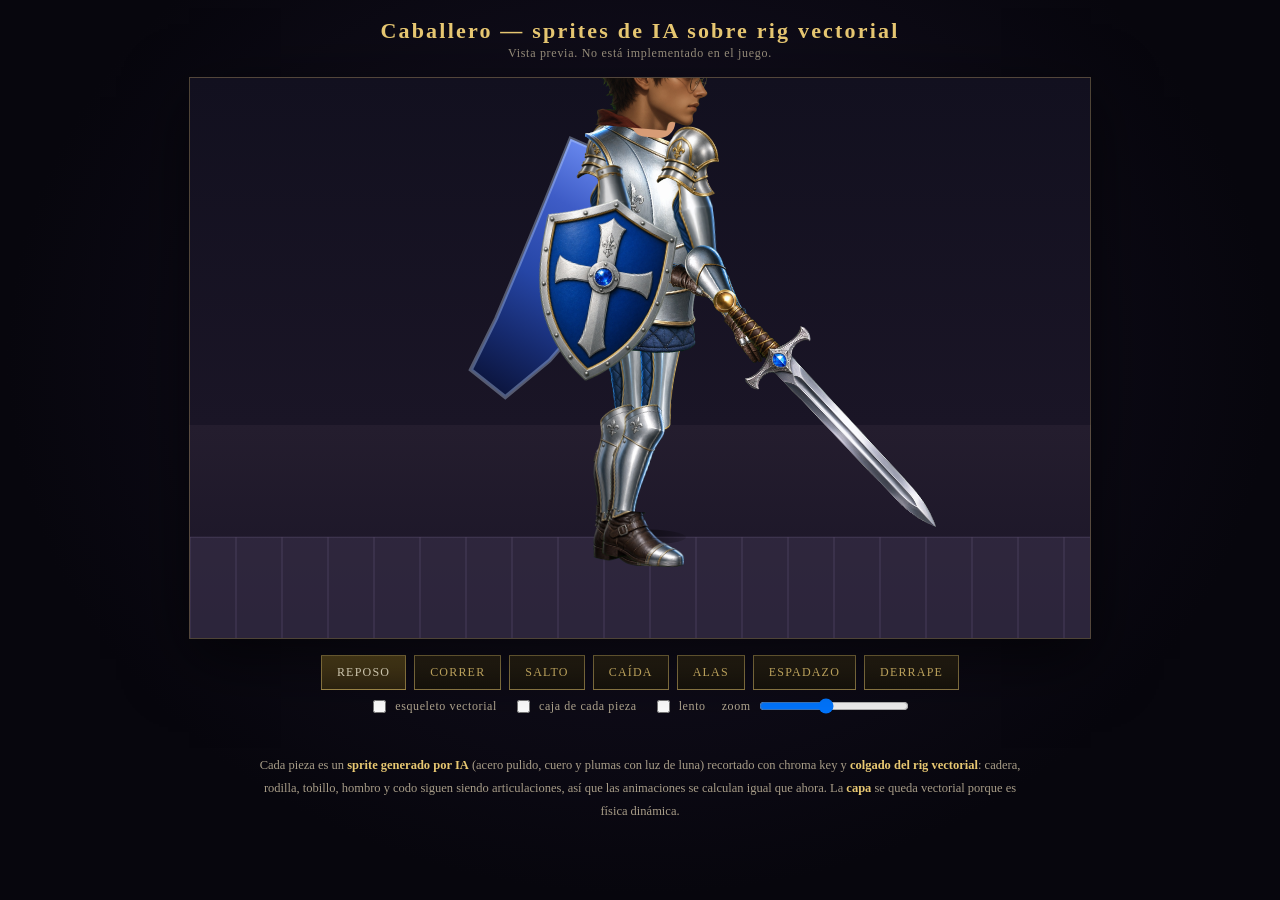
==== preview/caballero.html @ 8b185094 "Vista previa (NO implementada): caballero con sprites de IA sobre el rig vectorial - preview/caballe" ====
<!DOCTYPE html>
<html lang="es">
<head>
<meta charset="UTF-8" />
<meta name="viewport" content="width=device-width, initial-scale=1" />
<title>Vista previa — Caballero con sprites de IA</title>
<style>
  :root { --gold:#e8c872; --ivory:#f4efe4; }
  * { box-sizing: border-box; }
  body {
    margin: 0; min-height: 100vh;
    background: radial-gradient(ellipse at 50% 40%, #171226 0%, #07060d 70%);
    color: var(--ivory);
    font-family: Cinzel, Palatino, "Times New Roman", serif;
    display: flex; flex-direction: column; align-items: center;
    padding: 18px 14px 40px;
  }
  h1 { font-size: 22px; letter-spacing: .1em; margin: 0 0 2px; color: var(--gold); }
  .sub { font-size: 12px; color: #9c927f; margin: 0 0 16px; letter-spacing: .06em; }
  .stage {
    position: relative;
    border: 1px solid rgba(232,200,114,.28);
    box-shadow: 0 20px 60px rgba(0,0,0,.6);
    background:
      linear-gradient(180deg, #12101f 0%, #1a1526 62%, #241d2e 62%, #191426 100%);
  }
  canvas { display: block; width: min(94vw, 900px); height: auto; }
  .panel {
    display: flex; flex-wrap: wrap; gap: 8px; justify-content: center;
    margin: 16px 0 6px; max-width: 900px;
  }
  button {
    appearance: none; cursor: pointer;
    border: 1px solid rgba(232,200,114,.55);
    background: linear-gradient(180deg, #2c2416, #16120b);
    color: var(--gold);
    font-family: inherit; font-size: 12px; letter-spacing: .1em;
    text-transform: uppercase; padding: 9px 15px;
  }
  button.on { background: linear-gradient(180deg, #5c4a1e, #2e2410); color: #fff6d8; }
  .row { display: flex; gap: 16px; align-items: center; flex-wrap: wrap; justify-content: center;
         font-size: 12px; color: #b3a891; letter-spacing: .05em; }
  label { display: flex; gap: 6px; align-items: center; cursor: pointer; }
  input[type=range] { width: 150px; }
  .legend { max-width: 780px; margin-top: 18px; font-size: 12.5px; line-height: 1.85;
            color: #a89d88; text-align: center; }
  .legend b { color: var(--gold); font-weight: 600; }
  .warn { color: #d99; font-size: 12px; margin-top: 8px; }
</style>
</head>
<body>
  <h1>Caballero — sprites de IA sobre rig vectorial</h1>
  <p class="sub">Vista previa. No está implementado en el juego.</p>

  <div class="stage"><canvas id="cv" width="900" height="560"></canvas></div>

  <div class="panel" id="anims"></div>
  <div class="row">
    <label><input type="checkbox" id="skel" /> esqueleto vectorial</label>
    <label><input type="checkbox" id="boxes" /> caja de cada pieza</label>
    <label><input type="checkbox" id="slow" /> lento</label>
    <label>zoom <input type="range" id="zoom" min="4" max="13" step="0.5" value="8" /></label>
  </div>
  <p class="warn" id="warn"></p>

  <p class="legend">
    Cada pieza es un <b>sprite generado por IA</b> (acero pulido, cuero y plumas con
    luz de luna) recortado con chroma key y <b>colgado del rig vectorial</b>: cadera,
    rodilla, tobillo, hombro y codo siguen siendo articulaciones, así que las
    animaciones se calculan igual que ahora. La <b>capa</b> se queda vectorial porque
    es física dinámica.
  </p>

<script>
(() => {
  "use strict";
  const cv = document.getElementById("cv");
  const ctx = cv.getContext("2d");
  const W = cv.width, H = cv.height;

  // --- Constantes del rig, iguales a las del juego --------------------
  const THIGH = 15, SHIN = 12.5, UPPER_ARM = 10, FOREARM = 9;
  const SH_Y = -13, HIP_Y = -30;

  // --- Piezas: recorte en el PNG + tamaño y ancla en el rig ----------
  // box = [sx, sy, sw, sh] del contenido dentro del PNG de 1024.
  // ax/ay = punto de anclaje (0..1) que se pega a la articulación.
  const PARTS = {
    coraza:    { file:"parte-coraza.png",    box:[286,94,449,810],  h:29,   ax:.50, ay:.66, flip:true },
    brazo:     { file:"parte-brazo.png",     box:[320,74,323,873],  h:13.5, ax:.50, ay:.06 },
    antebrazo: { file:"parte-antebrazo.png", box:[379,44,261,937],  h:16.5, ax:.50, ay:.08 },
    muslo:     { file:"parte-muslo.png",     box:[358,48,324,924],  h:17.5, ax:.50, ay:.05, flip:true },
    greba:     { file:"parte-greba.png",     box:[358,78,371,640],  h:15.5, ax:.45, ay:.10 },
    bota:      { file:"parte-greba.png",     box:[358,700,371,225], h:6.5,  ax:.36, ay:.06 },
    escudo:    { file:"parte-escudo.png",    box:[188,45,646,898],  h:23,   ax:.50, ay:.50 },
    espada:    { file:"parte-espada.png",    box:[19,366,985,246],  w:40,   ax:.18, ay:.50 },
    ala:       { file:"parte-ala.png",       box:[34,100,950,812],  w:46,   ax:.93, ay:.72 },
    cabeza:    { file:"parte-cabeza.png",    box:[0,20,1024,760],   w:22,   ax:.50, ay:.51 },
    hombrera:  { file:"parte-hombrera.png",  box:null,              w:10,   ax:.50, ay:.62 },
  };

  let pending = 0, failed = [];
  for (const k in PARTS) {
    const p = PARTS[k];
    if (p.img) continue;
    const shared = Object.values(PARTS).find(o => o.file === p.file && o.img);
    if (shared) { p.img = shared.img; continue; }
    const im = new Image();
    pending++;
    im.onload = () => { pending--; };
    im.onerror = () => { pending--; failed.push(p.file); };
    im.src = "sprites/" + p.file;
    p.img = im;
  }

  // Dibuja una pieza anclada en el origen actual del contexto.
  function part(key, dim) {
    const p = PARTS[key];
    const im = p.img;
    if (!im || !im.complete || !im.naturalWidth) return;
    const box = p.box || [0, 0, im.naturalWidth, im.naturalHeight];
    const [sx, sy, sw, sh] = box;
    const dw = p.w != null ? p.w : p.h * sw / sh;
    const dh = p.h != null ? p.h : p.w * sh / sw;
    const dx = -p.ax * dw, dy = -p.ay * dh;
    ctx.save();
    if (p.flip) ctx.scale(-1, 1);
    const fx = p.flip ? -(dx + dw) : dx;      // al espejar, recolocar en X
    if (dim) {
      // Pieza lejana: más oscura y desaturada. Con filter, no con
      // composite, para no teñir lo que ya está dibujado detrás.
      ctx.filter = `brightness(${(1 - dim * .45).toFixed(3)}) saturate(${(1 - dim * .35).toFixed(3)})`;
    }
    ctx.drawImage(im, sx, sy, sw, sh, fx, dy, dw, dh);
    ctx.restore();
    if (showBoxes) {
      ctx.save();
      if (p.flip) ctx.scale(-1, 1);
      ctx.strokeStyle = "rgba(120,220,255,.55)";
      ctx.lineWidth = .25;
      ctx.strokeRect(fx, dy, dw, dh);
      ctx.restore();
    }
  }

  // --- Rig: mismos ángulos y misma convención que el juego -----------
  // Rodilla POSITIVA = flexión, el pie queda detrás de la rodilla.
  const rig = {
    lean:.05, crouch:0, bob:0,
    hipF:.07, kneeF:.14, ankleF:0,
    hipB:-.07, kneeB:.14, ankleB:0,
    shF:-.2, elF:-.4, shB:-.1, elB:-1.15,
    head:.02, grip:1.35, wing:0,
  };
  const clamp = (v,a,b) => v < a ? a : v > b ? b : v;
  const approach = (cur, tgt, rate, dt) => cur + (tgt - cur) * (1 - Math.exp(-rate * dt));

  let mode = "idle", t = 0, ph = 0, attack = 0, land = 0;

  function updateRig(dt) {
    t += dt;
    const run = mode === "run";
    const air = mode === "rise" || mode === "fall" || mode === "wings";
    const slide = mode === "dash";
    ph += dt * (run ? 10 : 6);
    if (mode === "attack") {
      attack -= dt;
      if (attack <= 0) attack = .28;          // repite el golpe en bucle
    } else attack = 0;

    let lean = .05, crouch = 0;
    let hipF = .07, kneeF = .14, hipB = -.07, kneeB = .14;
    let shF = -.2, elF = -.4, shB = -.1, elB = -1.15, head = .02;

    if (!slide && !air && !run) {             // reposo: respiración
      const br = Math.sin(t * 2.2);
      crouch = .04 + br * .03;
      head += br * .04; shF += br * .05; shB -= br * .05; lean += br * .02;
    }

    if (slide) {
      crouch = 1; lean = .85;
      hipF = 1.35; kneeF = .25; hipB = .35; kneeB = 1.9;
      shF = .75; elF = -.2; shB = .35; elB = -1.3; head = -.34;
    } else if (air) {
      const rising = mode === "rise" || mode === "wings";
      lean = rising ? .13 : -.03;
      hipF = rising ? .66 : .38; kneeF = rising ? 1 : .5;
      hipB = rising ? -.3 : -.52; kneeB = rising ? .6 : 1;
      shF = rising ? -.75 : .15; elF = -.5; shB = -.05; elB = -1.1;
      head = rising ? -.07 : .06;
    } else if (run) {
      const s = Math.sin(ph);
      lean = .17;
      hipF = .5 * s;  kneeF = .65 - .4 * s;
      hipB = -.5 * s; kneeB = .65 + .4 * s;
      shF = -.2 - .34 * s;
      elF = -.4 - .18 * (.5 + .5 * Math.cos(ph));
      shB = -.1 + .1 * s;
      elB = -1.15; head = .05;
    }

    if (attack > 0) {                          // 3 fases del espadazo
      const k0 = clamp(1 - attack / .28, 0, 1);
      if (k0 < .2) {
        const a = k0 / .2;
        shF = .4 + a * 1.0; elF = -.5 - a * .7;
        lean -= a * .12; head -= a * .08; shB += a * .3;
        crouch = Math.max(crouch, a * .15);
      } else if (k0 < .55) {
        const k = (k0 - .2) / .35, e = Math.sin(k * Math.PI);
        shF = 1.4 - k * 2.7; elF = -1.2 + k * 1.0;
        lean += .18 * e; head += .12 * e;
        crouch = Math.max(crouch, .12 * e);
        kneeF += .25 * e;
      } else {
        const k = (k0 - .55) / .45;
        shF = -1.3 + k * .5; elF = -.2 - k * .3;
        lean -= (1 - k) * .06;
      }
    }

    const rate = 17;
    rig.lean  = approach(rig.lean, lean, rate, dt);
    rig.crouch= approach(rig.crouch, crouch, slide ? 26 : 13, dt);
    rig.hipF  = approach(rig.hipF, hipF, rate, dt);
    rig.kneeF = approach(rig.kneeF, kneeF, rate, dt);
    rig.hipB  = approach(rig.hipB, hipB, rate, dt);
    rig.kneeB = approach(rig.kneeB, kneeB, rate, dt);
    rig.shF   = approach(rig.shF, shF, attack > 0 ? 34 : rate, dt);
    rig.elF   = approach(rig.elF, elF, attack > 0 ? 34 : rate, dt);
    rig.shB   = approach(rig.shB, shB, rate, dt);
    rig.elB   = approach(rig.elB, elB, rate, dt);
    rig.head  = approach(rig.head, head, 12, dt);
    rig.grip  = approach(rig.grip, attack > 0 ? .35 : 1.35, 26, dt);
    rig.ankleF= approach(rig.ankleF, clamp(-(rig.hipF + rig.kneeF) * .55, -.5, .5), rate, dt);
    rig.ankleB= approach(rig.ankleB, clamp(-(rig.hipB + rig.kneeB) * .55, -.5, .5), rate, dt);
    rig.bob   = run ? Math.abs(Math.sin(ph)) * 1.5 : Math.sin(t * 3) * .4;
    rig.wing  = approach(rig.wing, mode === "wings" ? 1 : 0, 9, dt);
  }

  // --- Piezas compuestas ---------------------------------------------
  function leg(front) {
    const dim = front ? 0 : .34;
    const hip  = front ? rig.hipF : rig.hipB;
    const knee = front ? rig.kneeF : rig.kneeB;
    const ank  = front ? rig.ankleF : rig.ankleB;
    ctx.save();
    ctx.rotate(hip);
    part("muslo", dim);
    ctx.translate(0, THIGH); ctx.rotate(knee);
    part("greba", dim);
    ctx.translate(0, SHIN); ctx.rotate(ank);
    part("bota", dim);
    ctx.restore();
  }

  function arm(sh, el, dim, hand) {
    ctx.save();
    ctx.rotate(sh);
    part("brazo", dim);
    ctx.translate(0, UPPER_ARM); ctx.rotate(el);
    part("antebrazo", dim);
    ctx.translate(0, FOREARM);
    if (hand) hand();
    ctx.restore();
  }

  // Capa: sigue siendo vectorial (física dinámica).
  const CAPE_LEN = [9, 8.5, 8, 7], CAPE_W = [13, 12.5, 11, 8.5, 5.5];
  const capeAng = [.3,.12,.09,.06], capeVel = [0,0,0,0];
  function updateCape(dt) {
    const target = [.30 + rig.lean * .5, .12, .09, .06];
    const wind = mode === "run" ? .5 : mode === "dash" ? 1.1 : .16;
    for (let i = 0; i < capeAng.length; i++) {
      const tg = target[i] + Math.sin(t * (2.3 + i * .7) + i) * wind * .32;
      capeVel[i] += (tg - capeAng[i]) * 26 * dt;
      capeVel[i] *= Math.exp(-6 * dt);
      capeAng[i] += capeVel[i] * dt;
    }
  }
  function cape() {
    const pts = []; let cx = -3.5, cy = SH_Y - 1, ang = 0;
    for (let i = 0; i < CAPE_LEN.length; i++) {
      ang += capeAng[i];
      pts.push({ x: cx, y: cy, ang });
      cx += -Math.sin(ang) * CAPE_LEN[i];
      cy += Math.cos(ang) * CAPE_LEN[i];
    }
    pts.push({ x: cx, y: cy, ang });
    const L = [], R = [];
    for (let i = 0; i < pts.length; i++) {
      const w = CAPE_W[i] / 2, nx = Math.cos(pts[i].ang), ny = Math.sin(pts[i].ang);
      L.push([pts[i].x - nx * w, pts[i].y - ny * w]);
      R.push([pts[i].x + nx * w, pts[i].y + ny * w]);
    }
    const tip = pts[pts.length - 1];
    const g = ctx.createLinearGradient(-3.5, SH_Y - 1, tip.x, tip.y);
    g.addColorStop(0, "#6a8af0"); g.addColorStop(.25, "#3e5cc6");
    g.addColorStop(.55, "#2646a6"); g.addColorStop(.8, "#162a6e");
    g.addColorStop(1, "#0c1640");
    ctx.beginPath();
    ctx.moveTo(L[0][0], L[0][1]);
    for (let i = 1; i < L.length; i++) ctx.lineTo(L[i][0], L[i][1]);
    for (let i = R.length - 1; i >= 0; i--) ctx.lineTo(R[i][0], R[i][1]);
    ctx.closePath();
    ctx.fillStyle = g; ctx.fill();
    ctx.strokeStyle = "rgba(200,222,255,.35)"; ctx.lineWidth = .5; ctx.stroke();
  }

  function wing(far) {
    const a = rig.wing;
    if (a < .02) return;
    const beat = Math.sin(t * 7) * .18;
    ctx.save();
    ctx.translate(-4, SH_Y - 2);
    ctx.rotate(-.28 + beat + (far ? .16 : 0));
    ctx.globalAlpha = a * (far ? .72 : 1);
    ctx.scale(far ? .88 : 1, far ? .88 : 1);
    // Resplandor santo detrás de las plumas.
    ctx.save();
    ctx.globalCompositeOperation = "screen";
    const hg = ctx.createRadialGradient(-16, -6, 1, -16, -6, 34);
    hg.addColorStop(0, "rgba(255,246,214,.42)");
    hg.addColorStop(1, "rgba(255,214,120,0)");
    ctx.fillStyle = hg; ctx.fillRect(-52, -40, 76, 76);
    ctx.restore();
    part("ala", far ? .3 : 0);
    ctx.restore();
  }

  // --- Ensamblaje: de atrás hacia adelante ---------------------------
  let showSkel = false, showBoxes = false;

  function drawKnight() {
    // Cadera desde el alcance de la pierna más estirada (igual que el juego).
    const reach = (h, k) => THIGH * Math.cos(h) + SHIN * Math.cos(h + k) + 2.6;
    let pelvisY = HIP_Y + rig.bob * .4;
    const grounded = !(mode === "rise" || mode === "fall" || mode === "wings");
    if (grounded) pelvisY = -Math.max(reach(rig.hipF, rig.kneeF), reach(rig.hipB, rig.kneeB));
    const torsoY = pelvisY - 3;

    wing(true);                                   // ala lejana

    ctx.save(); ctx.translate(0, torsoY); ctx.rotate(rig.lean);
    cape();
    ctx.restore();

    ctx.save(); ctx.translate(-2.4, pelvisY); leg(false); ctx.restore();
    ctx.save(); ctx.translate(2.8, pelvisY);  leg(true);  ctx.restore();

    ctx.save(); ctx.translate(0, torsoY); ctx.rotate(rig.lean);

    // Hombro lejano y su brazo con el escudo.
    ctx.save(); ctx.translate(-4.6, SH_Y); part("hombrera", .34); ctx.restore();
    part("coraza", 0);
    ctx.save(); ctx.translate(-4.6, SH_Y + .6);
    arm(rig.shB, rig.elB, .3, () => {
      ctx.save();
      ctx.translate(0, -FOREARM * .45);
      ctx.rotate(-(rig.shB + rig.elB) + .12);
      ctx.translate(-5.5, 4);
      part("escudo", 0);
      ctx.restore();
    });
    ctx.restore();

    // Cabeza, luego brazo cercano, luego hombrera encima.
    ctx.save();
    ctx.translate(.6, SH_Y - 13); ctx.rotate(rig.head);
    ctx.fillStyle = "#d79c76";                    // cuello vectorial
    ctx.beginPath(); ctx.roundRect(-2.6, 2, 5.6, 7, 2); ctx.fill();
    part("cabeza", 0);
    ctx.restore();

    ctx.save(); ctx.translate(5.4, SH_Y + .8);
    arm(rig.shF, rig.elF, 0, () => {
      ctx.save();
      ctx.translate(1.2, 3); ctx.rotate(rig.grip);
      part("espada", 0);
      ctx.restore();
    });
    ctx.restore();

    ctx.save(); ctx.translate(5.4, SH_Y); part("hombrera", 0); ctx.restore();
    ctx.restore();

    wing(false);                                  // ala cercana

    if (showSkel) skeleton(pelvisY, torsoY);
  }

  function skeleton(pelvisY, torsoY) {
    const bone = (x1,y1,x2,y2) => { ctx.beginPath(); ctx.moveTo(x1,y1); ctx.lineTo(x2,y2); ctx.stroke(); };
    const joint = (x,y) => { ctx.beginPath(); ctx.arc(x,y,.85,0,7); ctx.fill(); };
    ctx.save();
    ctx.strokeStyle = "rgba(255,90,90,.9)"; ctx.lineWidth = .45;
    ctx.fillStyle = "rgba(255,220,90,.95)";
    // Piernas.
    for (const [ox, hip, knee, ank] of [
      [-2.4, rig.hipB, rig.kneeB, rig.ankleB],
      [ 2.8, rig.hipF, rig.kneeF, rig.ankleF],
    ]) {
      const kx = ox - Math.sin(hip) * THIGH, ky = pelvisY + Math.cos(hip) * THIGH;
      const ax = kx - Math.sin(hip + knee) * SHIN, ay = ky + Math.cos(hip + knee) * SHIN;
      bone(ox, pelvisY, kx, ky); bone(kx, ky, ax, ay);
      joint(ox, pelvisY); joint(kx, ky); joint(ax, ay);
    }
    // Torso y brazos.
    ctx.save(); ctx.translate(0, torsoY); ctx.rotate(rig.lean);
    bone(0, 0, 0, SH_Y);
    for (const [ox, sh, el] of [[-4.6, rig.shB, rig.elB], [5.4, rig.shF, rig.elF]]) {
      const ex = ox - Math.sin(sh) * UPPER_ARM, ey = SH_Y + Math.cos(sh) * UPPER_ARM;
      const hx = ex - Math.sin(sh + el) * FOREARM, hy = ey + Math.cos(sh + el) * FOREARM;
      bone(ox, SH_Y, ex, ey); bone(ex, ey, hx, hy);
      joint(ox, SH_Y); joint(ex, ey); joint(hx, hy);
    }
    joint(.6, SH_Y - 8.5);
    ctx.restore();
    ctx.restore();
  }

  // --- Escena --------------------------------------------------------
  const zoomEl = document.getElementById("zoom");
  const slowEl = document.getElementById("slow");
  const warnEl = document.getElementById("warn");
  document.getElementById("skel").onchange = (e) => showSkel = e.target.checked;
  document.getElementById("boxes").onchange = (e) => showBoxes = e.target.checked;

  const MODES = [
    ["idle", "reposo"], ["run", "correr"], ["rise", "salto"],
    ["fall", "caída"], ["wings", "alas"], ["attack", "espadazo"], ["dash", "derrape"],
  ];
  const bar = document.getElementById("anims");
  const btns = {};
  for (const [id, label] of MODES) {
    const b = document.createElement("button");
    b.textContent = label;
    b.onclick = () => {
      mode = id; ph = 0;
      for (const k in btns) btns[k].classList.toggle("on", k === id);
    };
    bar.appendChild(b); btns[id] = b;
  }
  btns.idle.classList.add("on");

  let last = 0;
  function frame(ts) {
    let dt = last ? (ts - last) / 1000 : .016;
    last = ts;
    if (dt > .05) dt = .05;
    if (slowEl.checked) dt *= .35;
    updateRig(dt);
    updateCape(dt);

    ctx.setTransform(1, 0, 0, 1, 0, 0);
    ctx.clearRect(0, 0, W, H);
    // Suelo de adoquín tenue como referencia de escala.
    const zoom = Number(zoomEl.value);
    const groundY = H * .82;
    ctx.fillStyle = "rgba(60,52,78,.55)";
    ctx.fillRect(0, groundY, W, H - groundY);
    ctx.strokeStyle = "rgba(120,108,150,.35)"; ctx.lineWidth = 1;
    for (let x = (-(ts * .0) % 46); x < W; x += 46) {
      ctx.beginPath(); ctx.moveTo(x, groundY); ctx.lineTo(x, H); ctx.stroke();
    }
    ctx.beginPath(); ctx.moveTo(0, groundY); ctx.lineTo(W, groundY); ctx.stroke();

    // Sombra bajo los pies.
    ctx.save();
    ctx.translate(W / 2, groundY);
    const sg = ctx.createRadialGradient(0, 0, 1, 0, 0, 60 * zoom / 8);
    sg.addColorStop(0, "rgba(0,0,0,.5)"); sg.addColorStop(1, "rgba(0,0,0,0)");
    ctx.fillStyle = sg;
    ctx.beginPath(); ctx.ellipse(0, 0, 46 * zoom / 8, 8 * zoom / 8, 0, 0, 7); ctx.fill();
    ctx.restore();

    // El héroe: pies en el suelo, escalado por el zoom.
    ctx.save();
    ctx.translate(W / 2, groundY);
    ctx.scale(zoom, zoom);
    if (!grounded()) ctx.translate(0, -3);
    drawKnight();
    ctx.restore();

    if (pending === 0 && failed.length) {
      warnEl.textContent = "No cargaron: " + failed.join(", ");
    }
    requestAnimationFrame(frame);
  }
  const grounded = () => !(mode === "rise" || mode === "fall" || mode === "wings");
  requestAnimationFrame(frame);
})();
</script>
</body>
</html>
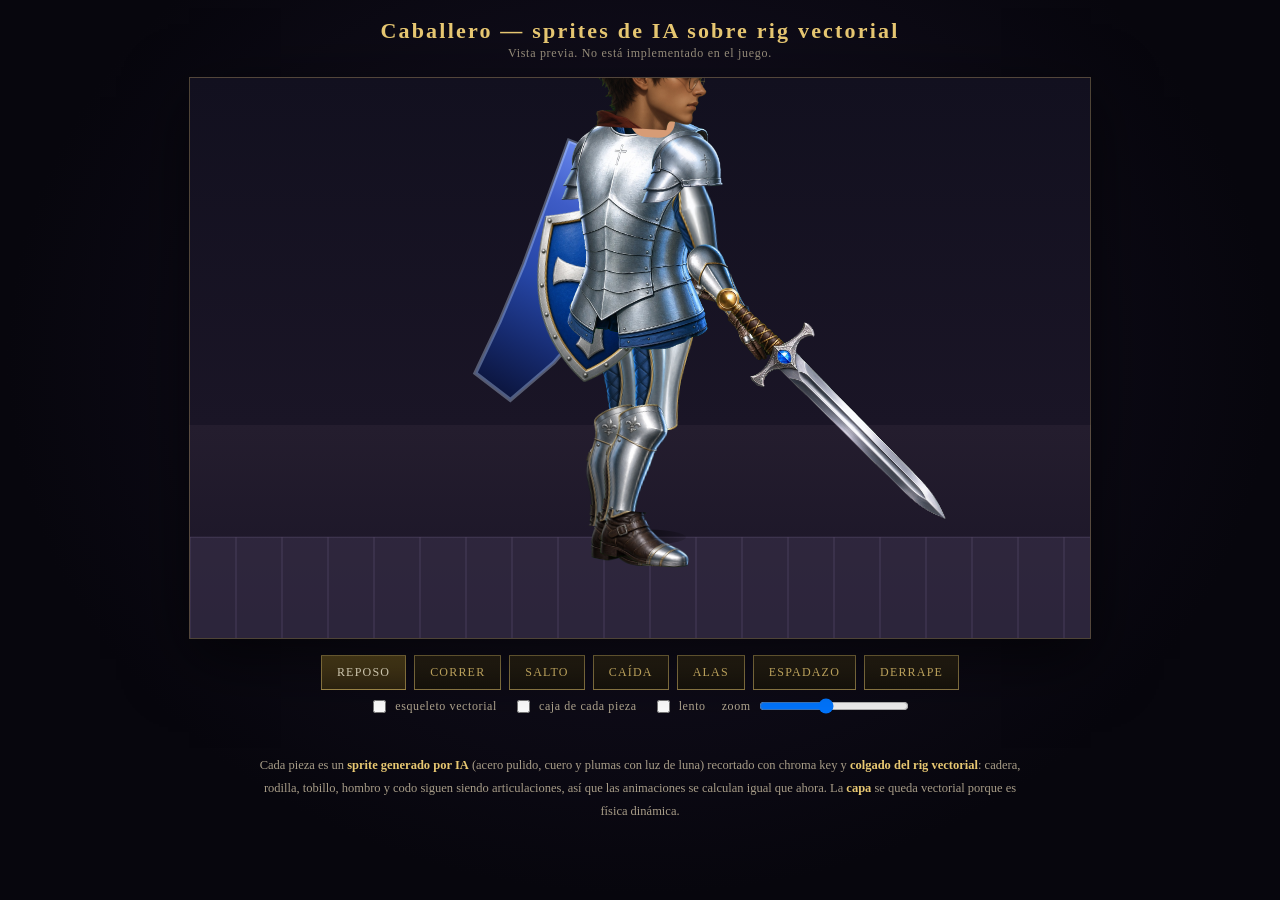
==== commit 7c3d7fd1: "Mejora preview del caballero: anatomia y armadura medieval Co-authored-by: Cursor <cursoragent@curso" ====
--- a/preview/caballero.html
+++ b/preview/caballero.html
@@ -86,17 +86,17 @@
   // box = [sx, sy, sw, sh] del contenido dentro del PNG de 1024.
   // ax/ay = punto de anclaje (0..1) que se pega a la articulación.
   const PARTS = {
-    coraza:    { file:"parte-coraza.png",    box:[286,94,449,810],  h:29,   ax:.50, ay:.66, flip:true },
+    coraza:    { file:"parte-coraza-v2.png", box:[272,92,486,833],  h:30,   ax:.50, ay:.68 },
     brazo:     { file:"parte-brazo.png",     box:[320,74,323,873],  h:13.5, ax:.50, ay:.06 },
     antebrazo: { file:"parte-antebrazo.png", box:[379,44,261,937],  h:16.5, ax:.50, ay:.08 },
-    muslo:     { file:"parte-muslo.png",     box:[358,48,324,924],  h:17.5, ax:.50, ay:.05, flip:true },
-    greba:     { file:"parte-greba.png",     box:[358,78,371,640],  h:15.5, ax:.45, ay:.10 },
-    bota:      { file:"parte-greba.png",     box:[358,700,371,225], h:6.5,  ax:.36, ay:.06 },
+    muslo:     { file:"parte-muslo.png",     box:[358,48,324,924],  h:17.5, ax:.50, ay:.05, flip:true, scaleX:1.42 },
+    greba:     { file:"parte-greba.png",     box:[358,78,371,640],  h:15.5, ax:.45, ay:.10, scaleX:1.22 },
+    bota:      { file:"parte-greba.png",     box:[358,700,371,225], h:6.5,  ax:.36, ay:.06, scaleX:1.08 },
     escudo:    { file:"parte-escudo.png",    box:[188,45,646,898],  h:23,   ax:.50, ay:.50 },
     espada:    { file:"parte-espada.png",    box:[19,366,985,246],  w:40,   ax:.18, ay:.50 },
     ala:       { file:"parte-ala.png",       box:[34,100,950,812],  w:46,   ax:.93, ay:.72 },
     cabeza:    { file:"parte-cabeza.png",    box:[0,20,1024,760],   w:22,   ax:.50, ay:.51 },
-    hombrera:  { file:"parte-hombrera.png",  box:null,              w:10,   ax:.50, ay:.62 },
+    hombrera:  { file:"parte-hombrera-v2.png", box:[254,247,513,479], w:10, ax:.56, ay:.54 },
   };
 
   let pending = 0, failed = [];
@@ -120,7 +120,8 @@
     if (!im || !im.complete || !im.naturalWidth) return;
     const box = p.box || [0, 0, im.naturalWidth, im.naturalHeight];
     const [sx, sy, sw, sh] = box;
-    const dw = p.w != null ? p.w : p.h * sw / sh;
+    const naturalW = p.w != null ? p.w : p.h * sw / sh;
+    const dw = naturalW * (p.scaleX || 1);
     const dh = p.h != null ? p.h : p.w * sh / sw;
     const dx = -p.ax * dw, dy = -p.ay * dh;
     ctx.save();
@@ -351,9 +352,9 @@
 
     ctx.save(); ctx.translate(0, torsoY); ctx.rotate(rig.lean);
 
-    // Hombro lejano y su brazo con el escudo.
+    // Brazo del escudo: queda DETRAS del torso. La hombrera y toda la
+    // cadena hombro-codo-mano se dibujan primero; la coraza los solapa.
     ctx.save(); ctx.translate(-4.6, SH_Y); part("hombrera", .34); ctx.restore();
-    part("coraza", 0);
     ctx.save(); ctx.translate(-4.6, SH_Y + .6);
     arm(rig.shB, rig.elB, .3, () => {
       ctx.save();
@@ -365,7 +366,10 @@
     });
     ctx.restore();
 
-    // Cabeza, luego brazo cercano, luego hombrera encima.
+    // Torso por delante del brazo del escudo.
+    part("coraza", 0);
+
+    // Cabeza, luego brazo DE LA ESPADA al frente, y hombrera encima.
     ctx.save();
     ctx.translate(.6, SH_Y - 13); ctx.rotate(rig.head);
     ctx.fillStyle = "#d79c76";                    // cuello vectorial
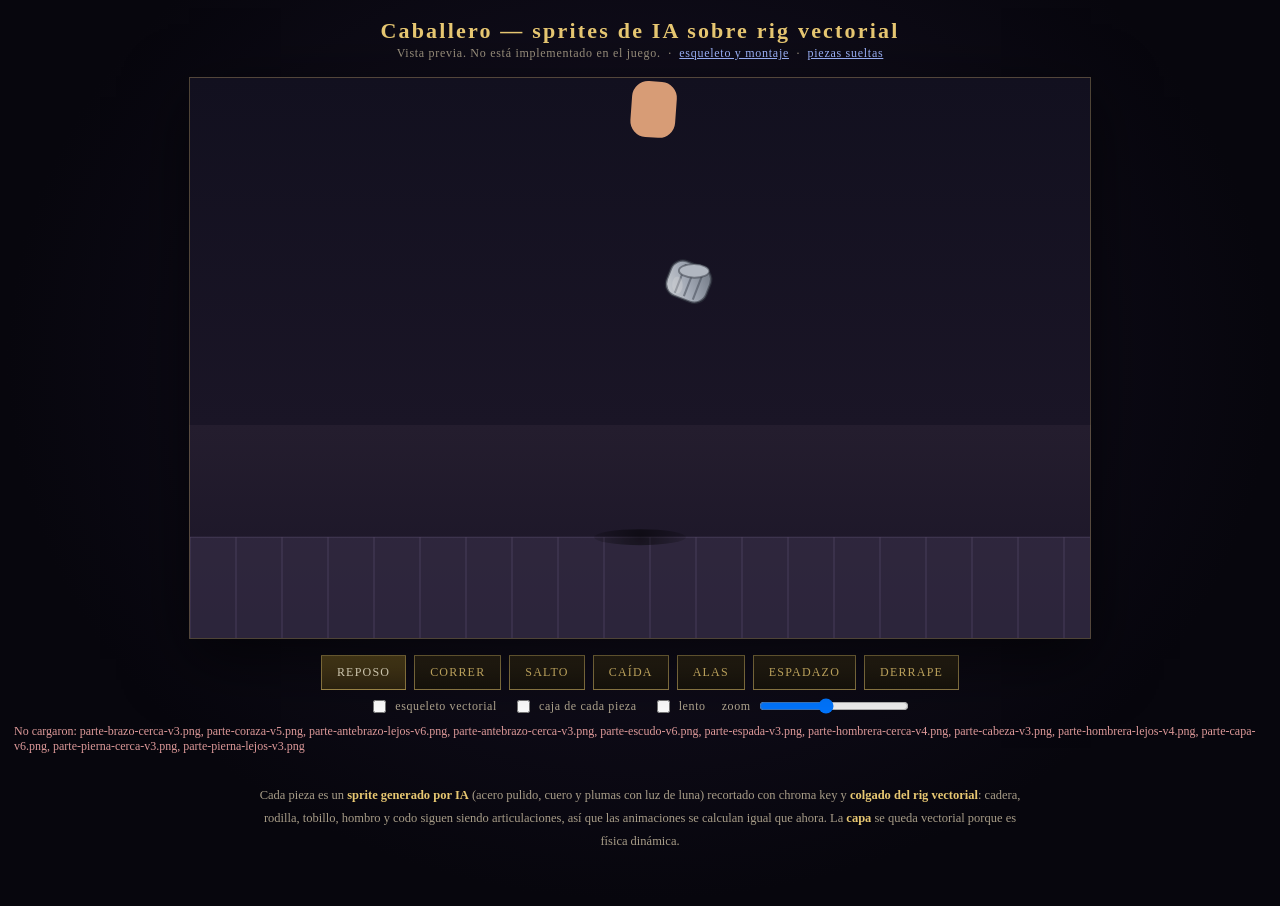
==== commit 17d258a1: "Caballero por sprites IA, rezo con mana, boss en la catedral - Integra sprites IA recortados del cab" ====
--- a/preview/caballero.html
+++ b/preview/caballero.html
@@ -50,7 +50,9 @@
 </head>
 <body>
   <h1>Caballero — sprites de IA sobre rig vectorial</h1>
-  <p class="sub">Vista previa. No está implementado en el juego.</p>
+  <p class="sub">Vista previa. No está implementado en el juego. &nbsp;·&nbsp;
+    <a href="/esqueleto.html" style="color:#9fb6ff">esqueleto y montaje</a> &nbsp;·&nbsp;
+    <a href="/partes.html" style="color:#9fb6ff">piezas sueltas</a></p>
 
   <div class="stage"><canvas id="cv" width="900" height="560"></canvas></div>
 
@@ -82,21 +84,46 @@
   const THIGH = 15, SHIN = 12.5, UPPER_ARM = 10, FOREARM = 9;
   const SH_Y = -13, HIP_Y = -30;
 
-  // --- Piezas: recorte en el PNG + tamaño y ancla en el rig ----------
+  // --- Piezas v3: recorte en el PNG + tamaño y ancla en el rig -------
   // box = [sx, sy, sw, sh] del contenido dentro del PNG de 1024.
   // ax/ay = punto de anclaje (0..1) que se pega a la articulación.
+  // Las piernas cercana y lejana son sprites DIFERENTES (perspectiva) y cada
+  // una se recorta en 3 segmentos (muslo/greba/bota) para articular la rodilla.
+  // Pierna cercana: box y:78-899 (h=822). 44% muslo, 37% greba, 19% bota.
+  // Pierna lejana:  box y:69-949 (h=881). 44% muslo, 37% greba, 19% bota.
   const PARTS = {
-    coraza:    { file:"parte-coraza-v2.png", box:[272,92,486,833],  h:30,   ax:.50, ay:.68 },
-    brazo:     { file:"parte-brazo.png",     box:[320,74,323,873],  h:13.5, ax:.50, ay:.06 },
-    antebrazo: { file:"parte-antebrazo.png", box:[379,44,261,937],  h:16.5, ax:.50, ay:.08 },
-    muslo:     { file:"parte-muslo.png",     box:[358,48,324,924],  h:17.5, ax:.50, ay:.05, flip:true, scaleX:1.42 },
-    greba:     { file:"parte-greba.png",     box:[358,78,371,640],  h:15.5, ax:.45, ay:.10, scaleX:1.22 },
-    bota:      { file:"parte-greba.png",     box:[358,700,371,225], h:6.5,  ax:.36, ay:.06, scaleX:1.08 },
-    escudo:    { file:"parte-escudo.png",    box:[188,45,646,898],  h:23,   ax:.50, ay:.50 },
-    espada:    { file:"parte-espada.png",    box:[19,366,985,246],  w:40,   ax:.18, ay:.50 },
-    ala:       { file:"parte-ala.png",       box:[34,100,950,812],  w:46,   ax:.93, ay:.72 },
-    cabeza:    { file:"parte-cabeza.png",    box:[0,20,1024,760],   w:22,   ax:.50, ay:.51 },
-    hombrera:  { file:"parte-hombrera-v2.png", box:[254,247,513,479], w:10, ax:.56, ay:.54 },
+    // Coraza v5: solo torso, de perfil. h=21 y ay=.62 hacen que el borde
+    // superior caiga justo en SH_Y (linea del hombro) y el inferior en la
+    // cintura. Con ese encaje la sisa del sprite queda sobre el hombro
+    // lejano y deja ver la manga que va detras, en vez de parecer un agujero
+    // a media altura del pecho (que era el bug con ay=.42).
+    coraza:       { file:"parte-coraza-v5.png",       box:[345,235,348,540], h:21, ax:.50, ay:.62 },
+    // Brazo cercano (lado de la espada): trae guante en el antebrazo.
+    brazo:        { file:"parte-brazo-cerca-v3.png",  box:[361,173,313,640], h:13.5, ax:.50, ay:.06 },
+    antebrazo:    { file:"parte-antebrazo-cerca-v3.png", box:[375,166,274,639], h:16.5, ax:.50, ay:.08 },
+    // Brazo lejano: brazo cercano volteado (flip) y a escala 0.8, porque el
+    // generador no da pieza vista de atras. Asi se lee como el lado opuesto.
+    brazoLejos:   { file:"parte-brazo-cerca-v3.png",  box:[361,173,313,640], h:13.5, ax:.50, ay:.06, scaleX:.8, scaleY:.8, flip:true },
+    // Antebrazo lejano v6: cortado en la muneca, sin guante.
+    antebrazoLejos:{ file:"parte-antebrazo-lejos-v6.png", box:[362,287,301,437], h:12.5, ax:.50, ay:.08 },
+    // Escudo v6: reverso con correas, visto desde atras.
+    escudo:       { file:"parte-escudo-v6.png",      box:[259,134,505,712], h:23,   ax:.50, ay:.50 },
+    espada:       { file:"parte-espada-v3.png",      box:[49,406,928,192],  w:40,   ax:.18, ay:.50 },
+    cabeza:       { file:"parte-cabeza-v3.png",      box:[148,59,743,887],  w:24,   ax:.50, ay:.55 },
+    hombreraCerca:{ file:"parte-hombrera-cerca-v4.png", box:[357,321,341,351], w:11, ax:.50, ay:.30 },
+    hombreraLejos:{ file:"parte-hombrera-lejos-v4.png", box:[395,368,238,231], w:8.5, ax:.50, ay:.30 },
+    // Capa v6: silueta de PERFIL, estrecha. La v3 era una sabana ancha que de
+    // lado hacia parecer que se veia al caballero desde atras. El ancla es el
+    // broche del hombro, arriba a la derecha del recorte.
+    capa:         { file:"parte-capa-v6.png",        box:[352,93,269,781],  h:26,   ax:.79, ay:.06 },
+    // Pierna CERCANA (cerca del espectador, mayor y más detallada).
+    musloCerca:   { file:"parte-pierna-cerca-v3.png", box:[381,78,299,362],  h:15,   ax:.50, ay:.04 },
+    grebaCerca:   { file:"parte-pierna-cerca-v3.png", box:[381,440,299,304], h:12.5, ax:.50, ay:.05 },
+    botaCerca:    { file:"parte-pierna-cerca-v3.png", box:[381,744,299,155], h:6.5,  ax:.50, ay:.06 },
+    // Pierna LEJANA (detrás, más pequeña y oscura por la perspectiva).
+    musloLejos:   { file:"parte-pierna-lejos-v3.png", box:[397,69,269,388],  h:15,   ax:.50, ay:.04 },
+    grebaLejos:   { file:"parte-pierna-lejos-v3.png", box:[397,457,269,326], h:12.5, ax:.50, ay:.05 },
+    botaLejos:    { file:"parte-pierna-lejos-v3.png", box:[397,783,269,166], h:6.5,  ax:.50, ay:.06 },
   };
 
   let pending = 0, failed = [];
@@ -113,6 +140,31 @@
     p.img = im;
   }
 
+  // Carga los ajustes guardados desde el editor (esqueleto.html) y los
+  // aplica como defaults de cada sprite: ancla, tamaño, escala, rotacion
+  // y volteo. Asi el usuario itera el personaje en el editor, guarda, y
+  // al recargar la animacion (caballero.html) hereda esos valores.
+  (async () => {
+    try {
+      const r = await fetch("rig-ajustado.json?cache=" + Date.now());
+      if (!r.ok) return;
+      const cfg = await r.json();
+      if (!cfg || !cfg.parts) return;
+      for (const k in cfg.parts) {
+        const src = cfg.parts[k], dst = PARTS[k];
+        if (!dst || !src) continue;
+        if (src.ax != null) dst.ax = src.ax;
+        if (src.ay != null) dst.ay = src.ay;
+        if (src.w != null) dst.w = src.w;
+        if (src.h != null) dst.h = src.h;
+        if (src.scaleX != null) dst.scaleX = src.scaleX;
+        if (src.scaleY != null) dst.scaleY = src.scaleY;
+        if (src.rot != null) dst.rot = src.rot;
+        if (src.flip != null) dst.flip = src.flip;
+      }
+    } catch (e) { /* si no existe, se usan los defaults inline */ }
+  })();
+
   // Dibuja una pieza anclada en el origen actual del contexto.
   function part(key, dim) {
     const p = PARTS[key];
@@ -122,9 +174,10 @@
     const [sx, sy, sw, sh] = box;
     const naturalW = p.w != null ? p.w : p.h * sw / sh;
     const dw = naturalW * (p.scaleX || 1);
-    const dh = p.h != null ? p.h : p.w * sh / sw;
+    const dh = (p.h != null ? p.h : p.w * sh / sw) * (p.scaleY || 1);
     const dx = -p.ax * dw, dy = -p.ay * dh;
     ctx.save();
+    if (p.rot) ctx.rotate(p.rot);
     if (p.flip) ctx.scale(-1, 1);
     const fx = p.flip ? -(dx + dw) : dx;      // al espejar, recolocar en X
     if (dim) {
@@ -151,7 +204,7 @@
     hipF:.07, kneeF:.14, ankleF:0,
     hipB:-.07, kneeB:.14, ankleB:0,
     shF:-.2, elF:-.4, shB:-.1, elB:-1.15,
-    head:.02, grip:1.35, wing:0,
+    head:.02, grip:1.35, wing:0, slide:0,
   };
   const clamp = (v,a,b) => v < a ? a : v > b ? b : v;
   const approach = (cur, tgt, rate, dt) => cur + (tgt - cur) * (1 - Math.exp(-rate * dt));
@@ -166,12 +219,12 @@
     ph += dt * (run ? 10 : 6);
     if (mode === "attack") {
       attack -= dt;
-      if (attack <= 0) attack = .28;          // repite el golpe en bucle
+      if (attack <= 0) attack = .42;          // repite el golpe en bucle
     } else attack = 0;
 
     let lean = .05, crouch = 0;
     let hipF = .07, kneeF = .14, hipB = -.07, kneeB = .14;
-    let shF = -.2, elF = -.4, shB = -.1, elB = -1.15, head = .02;
+    let shF = -.2, elF = -.4, shB = -.1, elB = -1.15, head = .02, grip = 1.35;
 
     if (!slide && !air && !run) {             // reposo: respiración
       const br = Math.sin(t * 2.2);
@@ -180,9 +233,16 @@
     }
 
     if (slide) {
-      crouch = 1; lean = .85;
-      hipF = 1.35; kneeF = .25; hipB = .35; kneeB = 1.9;
-      shF = .75; elF = -.2; shB = .35; elB = -1.3; head = -.34;
+      // Derrape. El personaje mira a +x, y en esta convencion una cadera
+      // NEGATIVA lanza el muslo hacia +x. Por eso hipF/hipB van negativos:
+      // las dos piernas salen hacia la direccion del derrape y son ellas
+      // las que van delante. La pierna cercana va casi estirada (kneeF
+      // pequeno) y es la que lidera; la lejana va plegada (kneeB grande)
+      // con la rodilla adelante y el pie recogido bajo la cadera, lo que
+      // ademas baja la pelvis y deja el cuerpo tumbado atras.
+      crouch = .62; lean = -.70;
+      hipF = -1.05; kneeF = .10; hipB = -1.15; kneeB = 2.30;
+      shF = -.85; elF = -.50; shB = .55; elB = -.85; head = -.25;
     } else if (air) {
       const rising = mode === "rise" || mode === "wings";
       lean = rising ? .13 : -.03;
@@ -202,131 +262,192 @@
     }
 
     if (attack > 0) {                          // 3 fases del espadazo
-      const k0 = clamp(1 - attack / .28, 0, 1);
-      if (k0 < .2) {
-        const a = k0 / .2;
-        shF = .4 + a * 1.0; elF = -.5 - a * .7;
-        lean -= a * .12; head -= a * .08; shB += a * .3;
-        crouch = Math.max(crouch, a * .15);
+      // Espadazo en 3 fases sobre k0 (0..1):
+      //  0.00-0.22  anticipacion: arma atras y arriba, torso rota, ligera
+      //             flexion de piernas para cargar el golpe.
+      //  0.22-0.55  golpe: arco rapido y amplio hacia adelante-abajo, el
+      //             brazo se extiende (codo casi recto) en el pico.
+      //  0.55-1.00  follow-through: el brazo baja y se frenan los angulos.
+      const k0 = clamp(1 - attack / .42, 0, 1);
+      if (k0 < .22) {
+        const a = k0 / .22, e = Math.sin(a * Math.PI * .5);
+        shF = .4 + a * 1.25; elF = -.5 - a * .95;
+        lean -= a * .18; head -= a * .12; shB += a * .35;
+        crouch = Math.max(crouch, a * .2); kneeF += a * .22; kneeB += a * .18;
       } else if (k0 < .55) {
-        const k = (k0 - .2) / .35, e = Math.sin(k * Math.PI);
-        shF = 1.4 - k * 2.7; elF = -1.2 + k * 1.0;
-        lean += .18 * e; head += .12 * e;
-        crouch = Math.max(crouch, .12 * e);
-        kneeF += .25 * e;
+        const k = (k0 - .22) / .33, e = Math.sin(k * Math.PI);
+        shF = 1.65 - k * 3.0; elF = -1.45 + k * 1.25;
+        lean += .26 * e; head += .16 * e;
+        crouch = Math.max(crouch, .16 * e); kneeF += .3 * e;
+        grip = .35 + k * .4;
       } else {
         const k = (k0 - .55) / .45;
-        shF = -1.3 + k * .5; elF = -.2 - k * .3;
-        lean -= (1 - k) * .06;
+        shF = -1.35 + k * .55; elF = -.2 - k * .35;
+        lean -= (1 - k) * .1; head -= (1 - k) * .04;
+        grip = 1.35 - (1 - k) * .6;
       }
     }
 
     const rate = 17;
-    rig.lean  = approach(rig.lean, lean, rate, dt);
+    // En el derrape las piernas llegan a su pose mucho antes que el tronco:
+    // se disparan hacia la direccion del deslizamiento y el resto del cuerpo
+    // las sigue, arrastrado. Fuera del derrape todo va al mismo ritmo.
+    const rLeg = slide ? 30 : rate, rBody = slide ? 7 : rate;
+    rig.lean  = approach(rig.lean, lean, rBody, dt);
     rig.crouch= approach(rig.crouch, crouch, slide ? 26 : 13, dt);
-    rig.hipF  = approach(rig.hipF, hipF, rate, dt);
-    rig.kneeF = approach(rig.kneeF, kneeF, rate, dt);
-    rig.hipB  = approach(rig.hipB, hipB, rate, dt);
-    rig.kneeB = approach(rig.kneeB, kneeB, rate, dt);
-    rig.shF   = approach(rig.shF, shF, attack > 0 ? 34 : rate, dt);
-    rig.elF   = approach(rig.elF, elF, attack > 0 ? 34 : rate, dt);
-    rig.shB   = approach(rig.shB, shB, rate, dt);
-    rig.elB   = approach(rig.elB, elB, rate, dt);
-    rig.head  = approach(rig.head, head, 12, dt);
-    rig.grip  = approach(rig.grip, attack > 0 ? .35 : 1.35, 26, dt);
-    rig.ankleF= approach(rig.ankleF, clamp(-(rig.hipF + rig.kneeF) * .55, -.5, .5), rate, dt);
-    rig.ankleB= approach(rig.ankleB, clamp(-(rig.hipB + rig.kneeB) * .55, -.5, .5), rate, dt);
+    rig.hipF  = approach(rig.hipF, hipF, rLeg, dt);
+    rig.kneeF = approach(rig.kneeF, kneeF, rLeg, dt);
+    rig.hipB  = approach(rig.hipB, hipB, rLeg, dt);
+    rig.kneeB = approach(rig.kneeB, kneeB, rLeg, dt);
+    rig.shF   = approach(rig.shF, shF, attack > 0 ? 34 : rBody, dt);
+    rig.elF   = approach(rig.elF, elF, attack > 0 ? 34 : rBody, dt);
+    rig.shB   = approach(rig.shB, shB, rBody, dt);
+    rig.elB   = approach(rig.elB, elB, rBody, dt);
+    rig.head  = approach(rig.head, head, slide ? 7 : 12, dt);
+    rig.grip  = approach(rig.grip, grip, 26, dt);
+    rig.ankleF= approach(rig.ankleF, clamp(-(rig.hipF + rig.kneeF) * .55, -.5, .5), rLeg, dt);
+    rig.ankleB= approach(rig.ankleB, clamp(-(rig.hipB + rig.kneeB) * .55, -.5, .5), rLeg, dt);
     rig.bob   = run ? Math.abs(Math.sin(ph)) * 1.5 : Math.sin(t * 3) * .4;
     rig.wing  = approach(rig.wing, mode === "wings" ? 1 : 0, 9, dt);
+    rig.slide = approach(rig.slide, slide ? 1 : 0, slide ? 7 : 14, dt);
   }
 
   // --- Piezas compuestas ---------------------------------------------
+  // Cada pierna usa sus propios sprites (cerca/lejos) para respetar la
+  // perspectiva. La rodilla articula greba+bota respecto al muslo.
   function leg(front) {
     const dim = front ? 0 : .34;
+    const muslo = front ? "musloCerca" : "musloLejos";
+    const greba = front ? "grebaCerca" : "grebaLejos";
+    const bota  = front ? "botaCerca"  : "botaLejos";
     const hip  = front ? rig.hipF : rig.hipB;
     const knee = front ? rig.kneeF : rig.kneeB;
     const ank  = front ? rig.ankleF : rig.ankleB;
     ctx.save();
     ctx.rotate(hip);
-    part("muslo", dim);
+    part(muslo, dim);
     ctx.translate(0, THIGH); ctx.rotate(knee);
-    part("greba", dim);
+    part(greba, dim);
     ctx.translate(0, SHIN); ctx.rotate(ank);
-    part("bota", dim);
-    ctx.restore();
-  }
-
-  function arm(sh, el, dim, hand) {
+    part(bota, dim);
+    ctx.restore();
+  }
+
+  // far = brazo lejano: usa sus propios sprites (perspectiva) en vez de
+  // reutilizar los del brazo cercano solo atenuados.
+  function arm(sh, el, dim, hand, far) {
     ctx.save();
     ctx.rotate(sh);
-    part("brazo", dim);
+    part(far ? "brazoLejos" : "brazo", dim);
     ctx.translate(0, UPPER_ARM); ctx.rotate(el);
-    part("antebrazo", dim);
+    part(far ? "antebrazoLejos" : "antebrazo", dim);
     ctx.translate(0, FOREARM);
     if (hand) hand();
     ctx.restore();
   }
 
-  // Capa: sigue siendo vectorial (física dinámica).
-  const CAPE_LEN = [9, 8.5, 8, 7], CAPE_W = [13, 12.5, 11, 8.5, 5.5];
-  const capeAng = [.3,.12,.09,.06], capeVel = [0,0,0,0];
+  // Capa: sprite v3 con balanceo suave (basado en lean + viento).
+  let capeAng = .3, capeVel = 0;
   function updateCape(dt) {
-    const target = [.30 + rig.lean * .5, .12, .09, .06];
     const wind = mode === "run" ? .5 : mode === "dash" ? 1.1 : .16;
-    for (let i = 0; i < capeAng.length; i++) {
-      const tg = target[i] + Math.sin(t * (2.3 + i * .7) + i) * wind * .32;
-      capeVel[i] += (tg - capeAng[i]) * 26 * dt;
-      capeVel[i] *= Math.exp(-6 * dt);
-      capeAng[i] += capeVel[i] * dt;
-    }
+    const target = .30 + rig.lean * .5 + Math.sin(t * (2.3)) * wind * .32;
+    capeVel += (target - capeAng) * 26 * dt;
+    capeVel *= Math.exp(-6 * dt);
+    capeAng += capeVel * dt;
   }
   function cape() {
-    const pts = []; let cx = -3.5, cy = SH_Y - 1, ang = 0;
-    for (let i = 0; i < CAPE_LEN.length; i++) {
-      ang += capeAng[i];
-      pts.push({ x: cx, y: cy, ang });
-      cx += -Math.sin(ang) * CAPE_LEN[i];
-      cy += Math.cos(ang) * CAPE_LEN[i];
-    }
-    pts.push({ x: cx, y: cy, ang });
-    const L = [], R = [];
-    for (let i = 0; i < pts.length; i++) {
-      const w = CAPE_W[i] / 2, nx = Math.cos(pts[i].ang), ny = Math.sin(pts[i].ang);
-      L.push([pts[i].x - nx * w, pts[i].y - ny * w]);
-      R.push([pts[i].x + nx * w, pts[i].y + ny * w]);
-    }
-    const tip = pts[pts.length - 1];
-    const g = ctx.createLinearGradient(-3.5, SH_Y - 1, tip.x, tip.y);
-    g.addColorStop(0, "#6a8af0"); g.addColorStop(.25, "#3e5cc6");
-    g.addColorStop(.55, "#2646a6"); g.addColorStop(.8, "#162a6e");
-    g.addColorStop(1, "#0c1640");
-    ctx.beginPath();
-    ctx.moveTo(L[0][0], L[0][1]);
-    for (let i = 1; i < L.length; i++) ctx.lineTo(L[i][0], L[i][1]);
-    for (let i = R.length - 1; i >= 0; i--) ctx.lineTo(R[i][0], R[i][1]);
-    ctx.closePath();
-    ctx.fillStyle = g; ctx.fill();
-    ctx.strokeStyle = "rgba(200,222,255,.35)"; ctx.lineWidth = .5; ctx.stroke();
+    ctx.save();
+    ctx.translate(-3.5, SH_Y - 2);
+    ctx.rotate(capeAng * .6);
+    part("capa", 0);
+    ctx.restore();
+  }
+
+  // Guantelete vectorial: se dibuja en el espacio de la mano para que se vea
+  // que la mano agarra el arma o el escudo (los sprites de antebrazo lejano
+  // no traen guante).
+  function gauntlet(dim) {
+    ctx.save();
+    if (dim) ctx.filter = `brightness(${(1 - dim * .45).toFixed(3)}) saturate(${(1 - dim * .35).toFixed(3)})`;
+    const g = ctx.createLinearGradient(-2.3, -1.4, 2.3, 4);
+    g.addColorStop(0, "#eef1f7"); g.addColorStop(.45, "#bcc5d4"); g.addColorStop(1, "#7c8695");
+    ctx.fillStyle = g;
+    ctx.beginPath(); ctx.roundRect(-2.3, -1.4, 4.6, 5.3, 1.6); ctx.fill();
+    ctx.strokeStyle = "rgba(58,64,78,.6)"; ctx.lineWidth = .3; ctx.stroke();
+    // Lamas de los nudillos.
+    ctx.strokeStyle = "rgba(68,76,92,.5)"; ctx.lineWidth = .26;
+    for (let i = 0; i < 3; i++) {
+      const y = .15 + i * 1.2;
+      ctx.beginPath(); ctx.moveTo(-1.9, y); ctx.lineTo(1.9, y); ctx.stroke();
+    }
+    // Pulgar cerrado por delante.
+    ctx.fillStyle = "#ccd4e1";
+    ctx.beginPath(); ctx.ellipse(1.5, 1.4, .85, 1.9, -.35, 0, Math.PI * 2); ctx.fill();
+    ctx.strokeStyle = "rgba(58,64,78,.5)"; ctx.lineWidth = .24; ctx.stroke();
+    ctx.fillStyle = "rgba(255,255,255,.3)";
+    ctx.beginPath(); ctx.ellipse(-.9, .1, 1.05, .65, -.4, 0, Math.PI * 2); ctx.fill();
+    ctx.restore();
   }
 
   function wing(far) {
     const a = rig.wing;
     if (a < .02) return;
-    const beat = Math.sin(t * 7) * .18;
-    ctx.save();
-    ctx.translate(-4, SH_Y - 2);
-    ctx.rotate(-.28 + beat + (far ? .16 : 0));
+    const beat = Math.sin(t * 6) * .28;
+    ctx.save();
+    // Las alas nacen en la espalda alta, junto a la base del cuello/cabeza.
+    ctx.translate(-3.8, SH_Y - 4);
+    ctx.rotate(-.22 + beat + (far ? .22 : 0));
     ctx.globalAlpha = a * (far ? .72 : 1);
-    ctx.scale(far ? .88 : 1, far ? .88 : 1);
-    // Resplandor santo detrás de las plumas.
+    // Alas mas grandes: escala global aumentada.
+    const WS = far ? 1.25 : 1.55;
+    ctx.scale(WS, WS);
+    // Resplandor santo detras de las plumas.
     ctx.save();
     ctx.globalCompositeOperation = "screen";
-    const hg = ctx.createRadialGradient(-16, -6, 1, -16, -6, 34);
-    hg.addColorStop(0, "rgba(255,246,214,.42)");
+    const hg = ctx.createRadialGradient(-18, -14, 1, -18, -14, 52);
+    hg.addColorStop(0, "rgba(255,246,214,.45)");
     hg.addColorStop(1, "rgba(255,214,120,0)");
-    ctx.fillStyle = hg; ctx.fillRect(-52, -40, 76, 76);
-    ctx.restore();
-    part("ala", far ? .3 : 0);
+    ctx.fillStyle = hg; ctx.fillRect(-78, -64, 110, 110);
+    ctx.restore();
+    // Ala de angel: plumas largas escalonadas que nacen de la espalda y
+    // suben hacia atras-arriba. 4 filas x 7 plumas, mas largas y densas.
+    const rows = 4;
+    for (let r = 0; r < rows; r++) {
+      const feathers = 7;
+      const rowOff = r * 2.6;
+      for (let i = 0; i < feathers; i++) {
+        const k = i / (feathers - 1);
+        const fx = -1 - k * 4;
+        const fy = 4 + rowOff - k * (9 + r * 1.4);
+        const ang = -1.0 - k * 0.7 - r * 0.12;
+        const len = 26 - r * 4 - k * 6;
+        ctx.save();
+        ctx.translate(fx, fy);
+        ctx.rotate(ang);
+        const g = ctx.createLinearGradient(0, 0, len, 0);
+        g.addColorStop(0, far ? "#c9b8e8" : "#fff8e8");
+        g.addColorStop(.5, "#ece0fa");
+        g.addColorStop(1, "rgba(214,202,250,0)");
+        ctx.fillStyle = g;
+        ctx.beginPath();
+        ctx.moveTo(0, -2.4);
+        ctx.quadraticCurveTo(len * .5, -4.2, len, -1.2);
+        ctx.quadraticCurveTo(len * .5, 1.8, 0, 2.4);
+        ctx.closePath();
+        ctx.fill();
+        ctx.strokeStyle = "rgba(170,160,215,.4)";
+        ctx.lineWidth = .28;
+        ctx.stroke();
+        // Raquis (linea central de la pluma) para dar detalle.
+        ctx.strokeStyle = "rgba(150,138,200,.3)";
+        ctx.lineWidth = .18;
+        ctx.beginPath();
+        ctx.moveTo(0, 0);
+        ctx.quadraticCurveTo(len * .5, -1.2, len, -.4);
+        ctx.stroke();
+        ctx.restore();
+      }
+    }
     ctx.restore();
   }
 
@@ -340,36 +461,49 @@
     const grounded = !(mode === "rise" || mode === "fall" || mode === "wings");
     if (grounded) pelvisY = -Math.max(reach(rig.hipF, rig.kneeF), reach(rig.hipB, rig.kneeB));
     const torsoY = pelvisY - 3;
-
+    // En el derrape el tronco se retrasa respecto a las caderas: las piernas
+    // van delante y el cuerpo queda colgando detras.
+    const torsoX = -rig.slide * 3.5;
+
+    // Alas y capa siguen el torso. Sin esta transformación, las alas quedaban
+    // ancladas cerca de la cadera en vez de la espalda alta.
+    ctx.save(); ctx.translate(torsoX, torsoY); ctx.rotate(rig.lean);
     wing(true);                                   // ala lejana
-
-    ctx.save(); ctx.translate(0, torsoY); ctx.rotate(rig.lean);
     cape();
+    wing(false);                                  // ala cercana
     ctx.restore();
 
     ctx.save(); ctx.translate(-2.4, pelvisY); leg(false); ctx.restore();
     ctx.save(); ctx.translate(2.8, pelvisY);  leg(true);  ctx.restore();
 
-    ctx.save(); ctx.translate(0, torsoY); ctx.rotate(rig.lean);
-
-    // Brazo del escudo: queda DETRAS del torso. La hombrera y toda la
+    ctx.save(); ctx.translate(torsoX, torsoY); ctx.rotate(rig.lean);
+
+    // Brazo del escudo: queda DETRAS del torso. La hombrera lejana y toda la
     // cadena hombro-codo-mano se dibujan primero; la coraza los solapa.
-    ctx.save(); ctx.translate(-4.6, SH_Y); part("hombrera", .34); ctx.restore();
+    ctx.save(); ctx.translate(-4.6, SH_Y + 1.2); part("hombreraLejos", .34); ctx.restore();
     ctx.save(); ctx.translate(-4.6, SH_Y + .6);
-    arm(rig.shB, rig.elB, .3, () => {
-      ctx.save();
-      ctx.translate(0, -FOREARM * .45);
-      ctx.rotate(-(rig.shB + rig.elB) + .12);
-      ctx.translate(-5.5, 4);
-      part("escudo", 0);
-      ctx.restore();
-    });
-    ctx.restore();
-
-    // Torso por delante del brazo del escudo.
+    // Escudo al fondo de todo el brazo: se dibuja primero con la
+    // transformacion completa hasta la mano, y luego el brazo encima.
+    ctx.save();
+    ctx.rotate(rig.shB);
+    ctx.translate(0, UPPER_ARM); ctx.rotate(rig.elB);
+    ctx.translate(0, FOREARM);
+    ctx.translate(0, -FOREARM * .45);
+    ctx.rotate(-(rig.shB + rig.elB) + .12);
+    ctx.translate(-5.5, 4);
+    part("escudo", 0);
+    ctx.restore();
+    // far=true: sprites propios del lado lejano. El antebrazo lejano no trae
+    // guante, asi que el guantelete vectorial va DESPUES del brazo, encima
+    // del escudo: se lee como la mano cerrada sobre la embrazadura.
+    arm(rig.shB, rig.elB, .3, () => gauntlet(.3), true);
+    ctx.restore();
+
+    // La coraza v4 queda sobre el torso, pero debajo de cabeza, brazos y
+    // hombreras. Su silueta no invade las articulaciones del hombro.
     part("coraza", 0);
 
-    // Cabeza, luego brazo DE LA ESPADA al frente, y hombrera encima.
+    // Cabeza, luego brazo DE LA ESPADA al frente, y hombrera cercana encima.
     ctx.save();
     ctx.translate(.6, SH_Y - 13); ctx.rotate(rig.head);
     ctx.fillStyle = "#d79c76";                    // cuello vectorial
@@ -378,18 +512,21 @@
     ctx.restore();
 
     ctx.save(); ctx.translate(5.4, SH_Y + .8);
-    arm(rig.shF, rig.elF, 0, () => {
-      ctx.save();
-      ctx.translate(1.2, 3); ctx.rotate(rig.grip);
-      part("espada", 0);
-      ctx.restore();
-    });
-    ctx.restore();
-
-    ctx.save(); ctx.translate(5.4, SH_Y); part("hombrera", 0); ctx.restore();
-    ctx.restore();
-
-    wing(false);                                  // ala cercana
+    // Espada por DETRAS del brazo: se dibuja primero recorriendo la cadena
+    // hombro-codo-mano, y luego el brazo encima. Asi el guantelete del
+    // antebrazo tapa la empunadura y se lee como que la mano la sostiene.
+    ctx.save();
+    ctx.rotate(rig.shF);
+    ctx.translate(0, UPPER_ARM); ctx.rotate(rig.elF);
+    ctx.translate(0, FOREARM);
+    ctx.translate(1.2, 3); ctx.rotate(rig.grip);
+    part("espada", 0);
+    ctx.restore();
+    arm(rig.shF, rig.elF, 0, null, false);
+    ctx.restore();
+
+    ctx.save(); ctx.translate(5.4, SH_Y + 1.2); part("hombreraCerca", 0); ctx.restore();
+    ctx.restore();
 
     if (showSkel) skeleton(pelvisY, torsoY);
   }
